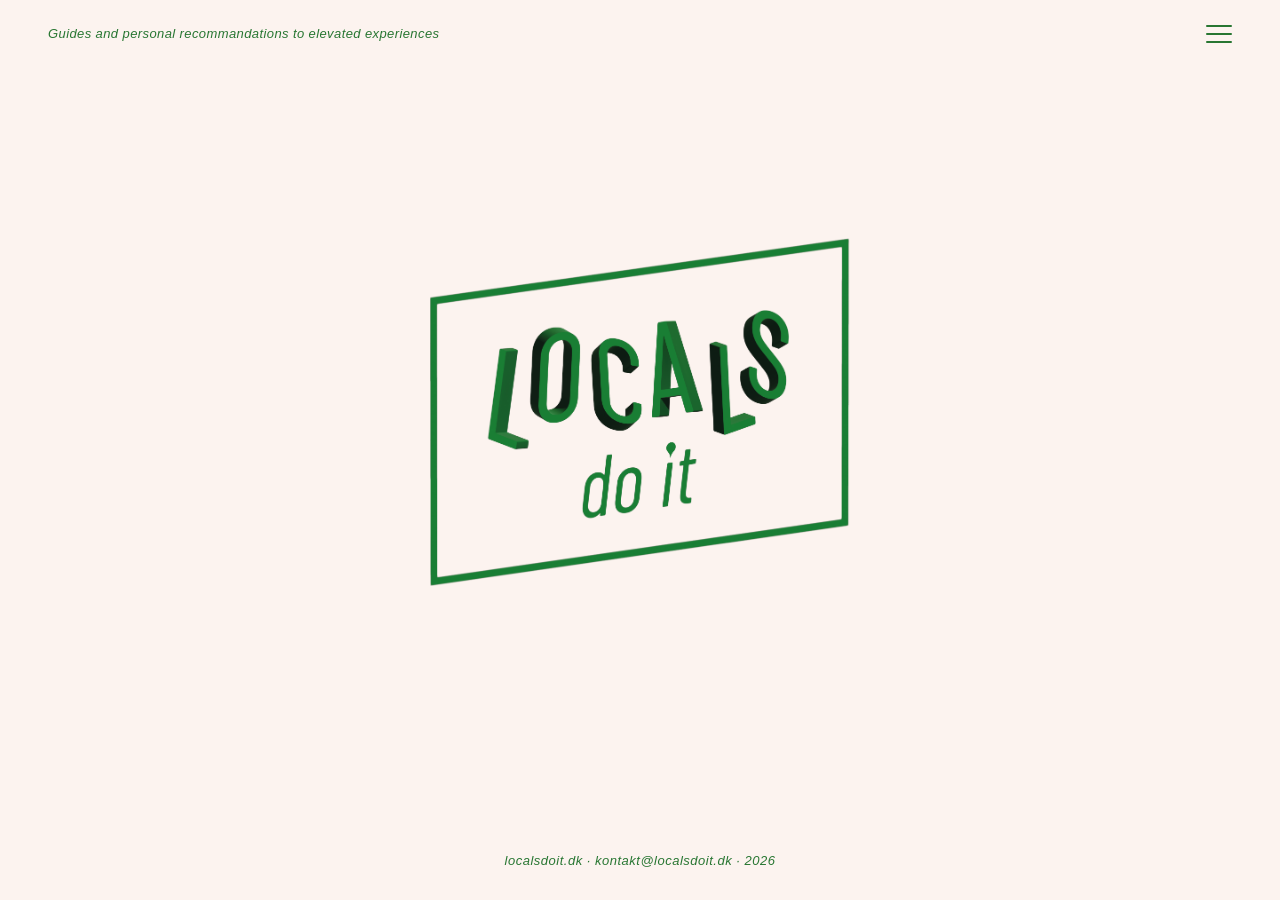
==== index.html @ 08b6d60f "Add files via upload" ====
<!DOCTYPE html>
<html lang="en">
<head>
  <meta charset="UTF-8">
  <meta name="viewport" content="width=device-width, initial-scale=1.0">
  <title>Locals Do It</title>
  <link rel="icon" type="image/png" href="LocalsDoIt_FavIcon.png">
  <link rel="stylesheet" href="style.css">
</head>

<body class="landing-body">

  <!-- TOP BAR -->
  <header class="landing-header">
    <nav class="landing-nav">
      <span class="landing-tagline">Guides and personal recommandations to elevated experiences</span>
      <button class="hamburger" aria-label="Menu">
        <span></span>
        <span></span>
        <span></span>
      </button>
    </nav>
  </header>

  <!-- NAV OVERLAY -->
  <div class="nav-overlay" id="navOverlay">
    <button class="nav-close" id="navClose" aria-label="Close menu">✕</button>
    <nav class="overlay-nav">
      <a href="nansensgade.html" class="overlay-link">Discover Nansensgade</a>
      <a href="mailto:kontakt@localsdoit.dk" class="overlay-link">Kontakt</a>
      <a href="https://letsgoforbroke.github.io/nansensgade/index.html" class="overlay-link">localsdoit.dk</a>
    </nav>
  </div>

  <!-- MAIN CONTENT -->
  <main class="landing-main">
    <div class="logo-wrap">
      <img src="LocalsDoIt_Logo.png" alt="Locals Do It" class="landing-logo">
    </div>
  </main>

  <!-- FOOTER -->
  <footer class="landing-footer">
    <span>localsdoit.dk · kontakt@localsdoit.dk · 2026</span>
  </footer>

  <script>
    const hamburger = document.querySelector('.hamburger');
    const overlay = document.getElementById('navOverlay');
    const closeBtn = document.getElementById('navClose');

    hamburger.addEventListener('click', () => {
      overlay.classList.add('open');
    });
    closeBtn.addEventListener('click', () => {
      overlay.classList.remove('open');
    });
    overlay.addEventListener('click', (e) => {
      if (e.target === overlay) overlay.classList.remove('open');
    });
  </script>

</body>
</html>
---- style.css ----
/* ── RESET & BASE ─────────────────────────────────────────── */
*, *::before, *::after {
  box-sizing: border-box;
}

html, body {
  margin: 0;
  padding: 0;
  background-color: #fcf3ef;
  font-family: "Helvetica Neue", Arial, sans-serif;
  color: #26418c;
  line-height: 1.6;
}

/* ═══════════════════════════════════════════════════════════
   LANDING PAGE
   ═══════════════════════════════════════════════════════════ */

.landing-body {
  display: flex;
  flex-direction: column;
  min-height: 100vh;
  background-color: #fcf3ef;
}

/* ── LANDING HEADER ──────────────────────────────────────── */
.landing-header {
  position: fixed;
  top: 0;
  left: 0;
  right: 0;
  z-index: 20;
  padding: clamp(14px, 2.5vw, 24px) clamp(20px, 5vw, 48px);
}

.landing-nav {
  display: flex;
  align-items: center;
  justify-content: space-between;
  gap: 16px;
}

.landing-tagline {
  font-size: clamp(10px, 1.3vw, 13px);
  color: #287632;
  font-weight: 500;
  letter-spacing: 0.4px;
  font-style: italic;
}

/* Hamburger */
.hamburger {
  display: flex;
  flex-direction: column;
  justify-content: space-between;
  width: 26px;
  height: 18px;
  background: none;
  border: none;
  cursor: pointer;
  padding: 0;
  flex-shrink: 0;
}

.hamburger span {
  display: block;
  width: 100%;
  height: 2px;
  background-color: #287632;
  border-radius: 2px;
  transition: background-color 0.2s;
}

.hamburger:hover span {
  background-color: #26418c;
}

/* ── NAV OVERLAY ─────────────────────────────────────────── */
.nav-overlay {
  position: fixed;
  inset: 0;
  background-color: #fcf3ef;
  z-index: 100;
  display: flex;
  align-items: center;
  justify-content: center;
  opacity: 0;
  pointer-events: none;
  transition: opacity 0.3s ease;
}

.nav-overlay.open {
  opacity: 1;
  pointer-events: all;
}

.nav-close {
  position: absolute;
  top: clamp(16px, 3vw, 28px);
  right: clamp(20px, 5vw, 48px);
  background: none;
  border: none;
  font-size: 22px;
  color: #287632;
  cursor: pointer;
  line-height: 1;
}

.overlay-nav {
  display: flex;
  flex-direction: column;
  align-items: center;
  gap: clamp(20px, 4vw, 36px);
}

.overlay-link {
  font-size: clamp(22px, 5vw, 42px);
  font-weight: 600;
  color: #26418c;
  text-decoration: none;
  letter-spacing: 0.5px;
  transition: color 0.2s;
}

.overlay-link:hover {
  color: #287632;
}

/* ── LANDING MAIN ────────────────────────────────────────── */
.landing-main {
  flex: 1;
  display: flex;
  align-items: center;
  justify-content: center;
  padding: clamp(80px, 12vw, 120px) clamp(20px, 5vw, 40px);
}

.logo-wrap {
  animation: fadeUp 0.8s ease both;
}

.landing-logo {
  width: clamp(220px, 50vw, 420px);
  height: auto;
  display: block;
}

@keyframes fadeUp {
  from {
    opacity: 0;
    transform: translateY(20px);
  }
  to {
    opacity: 1;
    transform: translateY(0);
  }
}

/* ── LANDING FOOTER ──────────────────────────────────────── */
.landing-footer {
  text-align: center;
  padding: clamp(16px, 3vw, 28px) clamp(20px, 5vw, 40px);
  font-size: clamp(10px, 1.3vw, 13px);
  color: #287632;
  letter-spacing: 0.5px;
  font-style: italic;
}


/* ═══════════════════════════════════════════════════════════
   NANSENSGADE PAGE (previously index)
   ═══════════════════════════════════════════════════════════ */

/* ── HERO WRAP — establishes stacking context for header ── */
.hero-wrap {
  position: relative;
}

/* ── HEADER — floated over the hero ─────────────────────── */
.page-header {
  position: absolute;
  top: 0;
  left: 0;
  right: 0;
  z-index: 10;
  padding-top: clamp(16px, 3vw, 28px);
  padding-bottom: clamp(16px, 3vw, 28px);
}

.header-inner {
  max-width: 760px;
  margin-left: auto;
  margin-right: auto;
  padding-left: clamp(20px, 5vw, 40px);
  padding-right: clamp(20px, 5vw, 40px);
  display: flex;
  align-items: flex-start;
  justify-content: space-between;
  gap: 12px;
}

.back-link {
  font-size: clamp(11px, 1.5vw, 13px);
  font-weight: 600;
  color: #287632;
  text-decoration: none;
  letter-spacing: 0.4px;
  white-space: nowrap;
  transition: opacity 0.2s;
}

.back-link:hover {
  opacity: 0.7;
}

.header-lines {
  display: inline-block;
  line-height: 1.2;
  text-align: right;
}

.header-line-1,
.header-line-2 {
  font-weight: 600;
  color: #287632;
  font-size: clamp(11px, 1.5vw, 14px);
  letter-spacing: 0.5px;
}

/* ── HERO ILLUSTRATION — FULL BLEED, FLUSH TO TOP ───────── */
.hero-illustration {
  width: 100%;
  margin: 0 0 clamp(20px, 4vw, 40px) 0;
  padding: 0;
  line-height: 0;
}

.hero-illustration img {
  width: 100%;
  height: auto;
  display: block;
}

/* ── COLUMN CONSTRAINT (content below hero) ──────────────── */
.content-wrapper {
  max-width: 760px;
  margin-left: auto;
  margin-right: auto;
  padding-left: clamp(20px, 5vw, 40px);
  padding-right: clamp(20px, 5vw, 40px);
  padding-top: 0;
  padding-bottom: clamp(40px, 8vw, 80px);
}

/* ── FLOWER ILLUSTRATION ─────────────────────────────────── */
.flower-illustration {
  width: 100%;
  text-align: center;
  margin: clamp(30px, 5vw, 40px) 0;
  padding: 0;
}

.flower-illustration img {
  max-width: clamp(120px, 30vw, 200px);
  height: auto;
}

/* ── TYPOGRAPHY ──────────────────────────────────────────── */
.main-title {
  font-size: clamp(28px, 6vw, 48px);
  font-weight: 700;
  color: #26418c;
  margin-top: 0;
  margin-bottom: clamp(16px, 3vw, 30px);
}

.section-title {
  font-size: clamp(16px, 2.5vw, 22px);
  font-weight: 600;
  color: #26418c;
  margin-top: clamp(24px, 5vw, 40px);
  margin-bottom: clamp(12px, 2.5vw, 20px);
}

p {
  font-size: clamp(14px, 1.8vw, 16px);
  margin-top: 0;
  margin-bottom: 1em;
}

/* ── FOOTER ──────────────────────────────────────────────── */
.footer {
  margin-top: clamp(40px, 8vw, 60px);
  text-align: center;
  font-size: clamp(11px, 1.5vw, 14px);
  color: #26418c;
  letter-spacing: 0.5px;
}

/* ── RESPONSIVE BREAKPOINTS ──────────────────────────────── */

@media (max-width: 400px) {
  .header-line-1,
  .header-line-2 {
    font-size: 10px;
  }

  .landing-tagline {
    display: none;
  }
}

@media (min-width: 768px) {
  .hero-illustration {
    margin-left: 0;
    margin-right: 0;
  }
}
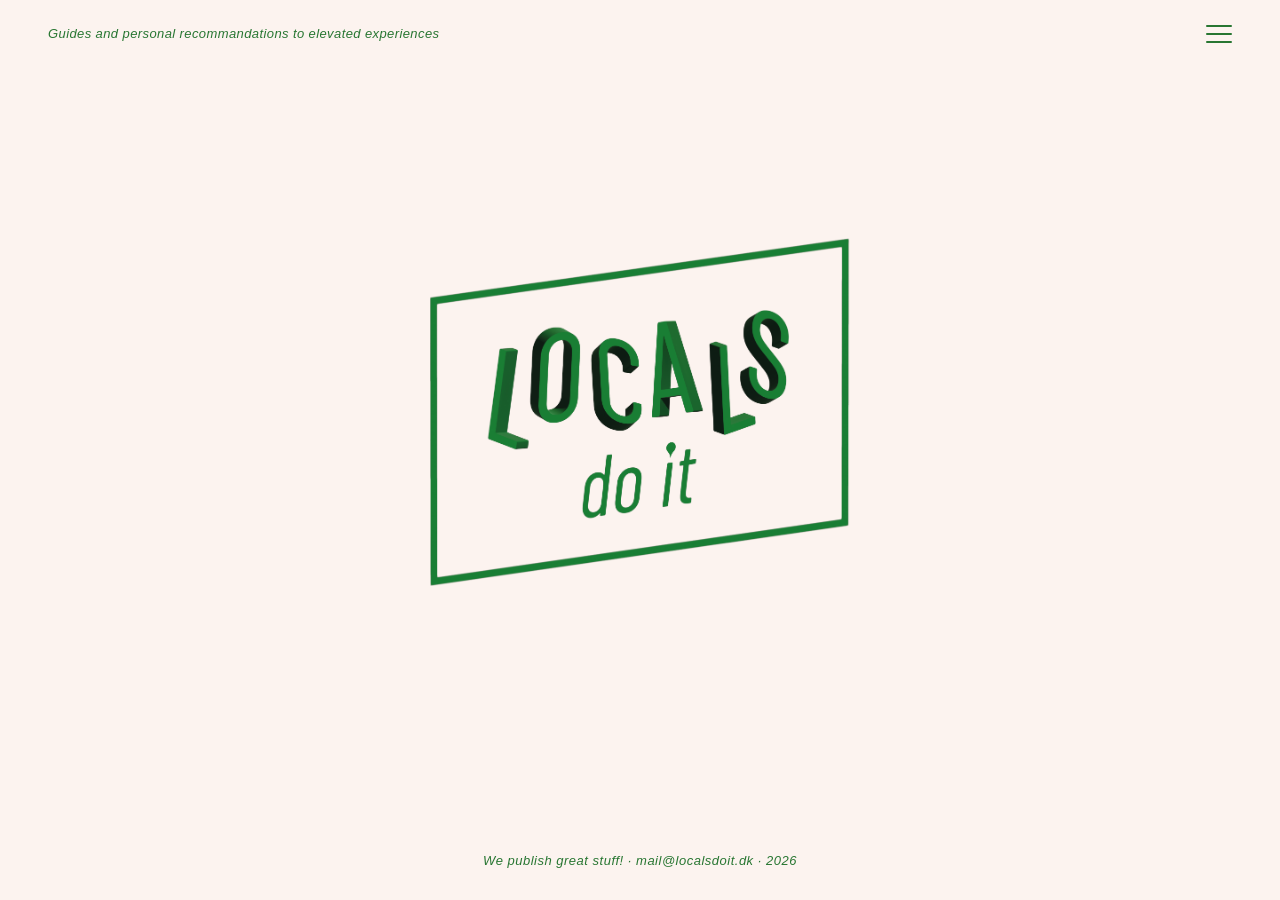
==== commit 2ad686fd: "Update index.html" ====
--- a/index.html
+++ b/index.html
@@ -27,8 +27,8 @@
     <button class="nav-close" id="navClose" aria-label="Close menu">✕</button>
     <nav class="overlay-nav">
       <a href="nansensgade.html" class="overlay-link">Discover Nansensgade</a>
+      <a href="participate.html" class="overlay-link">Participate</a>
       <a href="mailto:kontakt@localsdoit.dk" class="overlay-link">Kontakt</a>
-      <a href="https://letsgoforbroke.github.io/nansensgade/index.html" class="overlay-link">localsdoit.dk</a>
     </nav>
   </div>
 
@@ -41,7 +41,7 @@
 
   <!-- FOOTER -->
   <footer class="landing-footer">
-    <span>localsdoit.dk · kontakt@localsdoit.dk · 2026</span>
+    <span>We publish great stuff! · mail@localsdoit.dk · 2026</span>
   </footer>
 
   <script>
--- a/style.css
+++ b/style.css
@@ -316,3 +316,199 @@
     margin-right: 0;
   }
 }
+
+
+/* ═══════════════════════════════════════════════════════════
+   PARTICIPATE PAGE
+   ═══════════════════════════════════════════════════════════ */
+
+.participate-body {
+  display: flex;
+  flex-direction: column;
+  min-height: 100vh;
+  background-color: #fcf3ef;
+}
+
+/* ── PARTICIPATE HEADER ──────────────────────────────────── */
+.participate-header {
+  width: 100%;
+  padding: clamp(16px, 3vw, 28px) clamp(20px, 5vw, 48px);
+  border-bottom: 1px solid rgba(40, 118, 50, 0.15);
+}
+
+.participate-header-inner {
+  max-width: 900px;
+  margin: 0 auto;
+  display: flex;
+  align-items: center;
+  justify-content: space-between;
+  gap: 16px;
+}
+
+.guide-label-img {
+  height: clamp(36px, 6vw, 54px);
+  width: auto;
+  display: block;
+}
+
+.participate-logo-link {
+  display: block;
+  flex-shrink: 0;
+}
+
+.participate-logo {
+  height: clamp(40px, 7vw, 64px);
+  width: auto;
+  display: block;
+}
+
+.participate-header-right {
+  display: flex;
+  flex-direction: column;
+  align-items: flex-end;
+  gap: 10px;
+}
+
+.summer-label {
+  display: flex;
+  flex-direction: column;
+  align-items: flex-end;
+  line-height: 1.1;
+}
+
+.summer-line1,
+.summer-line2 {
+  font-size: clamp(11px, 1.4vw, 14px);
+  font-weight: 600;
+  color: #287632;
+  letter-spacing: 0.5px;
+}
+
+/* ── GUIDE SPREAD (illustration) ─────────────────────────── */
+.guide-spread {
+  width: 100%;
+  padding: clamp(24px, 4vw, 48px) clamp(20px, 5vw, 48px);
+}
+
+.guide-spread-inner {
+  max-width: 900px;
+  margin: 0 auto;
+}
+
+.guide-spread-img {
+  width: 100%;
+  height: auto;
+  display: block;
+  border-radius: 4px;
+}
+
+/* ── THREE-COLUMN CONTENT ────────────────────────────────── */
+.participate-content {
+  padding: clamp(20px, 4vw, 40px) clamp(20px, 5vw, 48px) clamp(40px, 8vw, 80px);
+}
+
+.participate-grid {
+  max-width: 900px;
+  margin: 0 auto;
+  display: grid;
+  grid-template-columns: 1fr 1fr 1fr;
+  gap: clamp(24px, 4vw, 48px);
+  align-items: start;
+}
+
+.part-col-title {
+  font-size: clamp(15px, 2vw, 19px);
+  font-weight: 700;
+  color: #287632;
+  margin: 0 0 clamp(12px, 2vw, 20px) 0;
+  display: flex;
+  align-items: center;
+  gap: 10px;
+}
+
+.arrow-img {
+  height: 28px;
+  width: auto;
+}
+
+.part-list {
+  list-style: none;
+  padding: 0;
+  margin: 0;
+  display: flex;
+  flex-direction: column;
+  gap: 12px;
+}
+
+.part-list li {
+  font-size: clamp(13px, 1.6vw, 15px);
+  color: #26418c;
+  line-height: 1.55;
+  padding-left: 16px;
+  position: relative;
+}
+
+.part-list li::before {
+  content: "·";
+  position: absolute;
+  left: 0;
+  color: #287632;
+  font-weight: 700;
+}
+
+/* Costs column */
+.part-col--costs {
+  text-align: left;
+}
+
+.cost-item {
+  display: flex;
+  flex-direction: column;
+  gap: 2px;
+  margin-bottom: clamp(14px, 2.5vw, 22px);
+}
+
+.cost-label {
+  font-size: clamp(13px, 1.6vw, 15px);
+  font-weight: 600;
+  color: #26418c;
+}
+
+.cost-date {
+  font-size: clamp(11px, 1.4vw, 13px);
+  color: #287632;
+  font-style: italic;
+}
+
+/* ── PARTICIPATE FOOTER ──────────────────────────────────── */
+.participate-footer {
+  margin-top: auto;
+  text-align: center;
+  padding: clamp(16px, 3vw, 28px) clamp(20px, 5vw, 40px);
+  font-size: clamp(10px, 1.3vw, 13px);
+  color: #287632;
+  letter-spacing: 0.5px;
+  font-style: italic;
+  border-top: 1px solid rgba(40, 118, 50, 0.15);
+}
+
+/* Active nav link */
+.overlay-link--active {
+  color: #287632 !important;
+}
+
+/* ── PARTICIPATE RESPONSIVE ──────────────────────────────── */
+@media (max-width: 640px) {
+  .participate-grid {
+    grid-template-columns: 1fr;
+  }
+
+  .part-col--costs {
+    text-align: left;
+    min-width: unset;
+  }
+
+  .guide-label-img {
+    display: none;
+  }
+}
